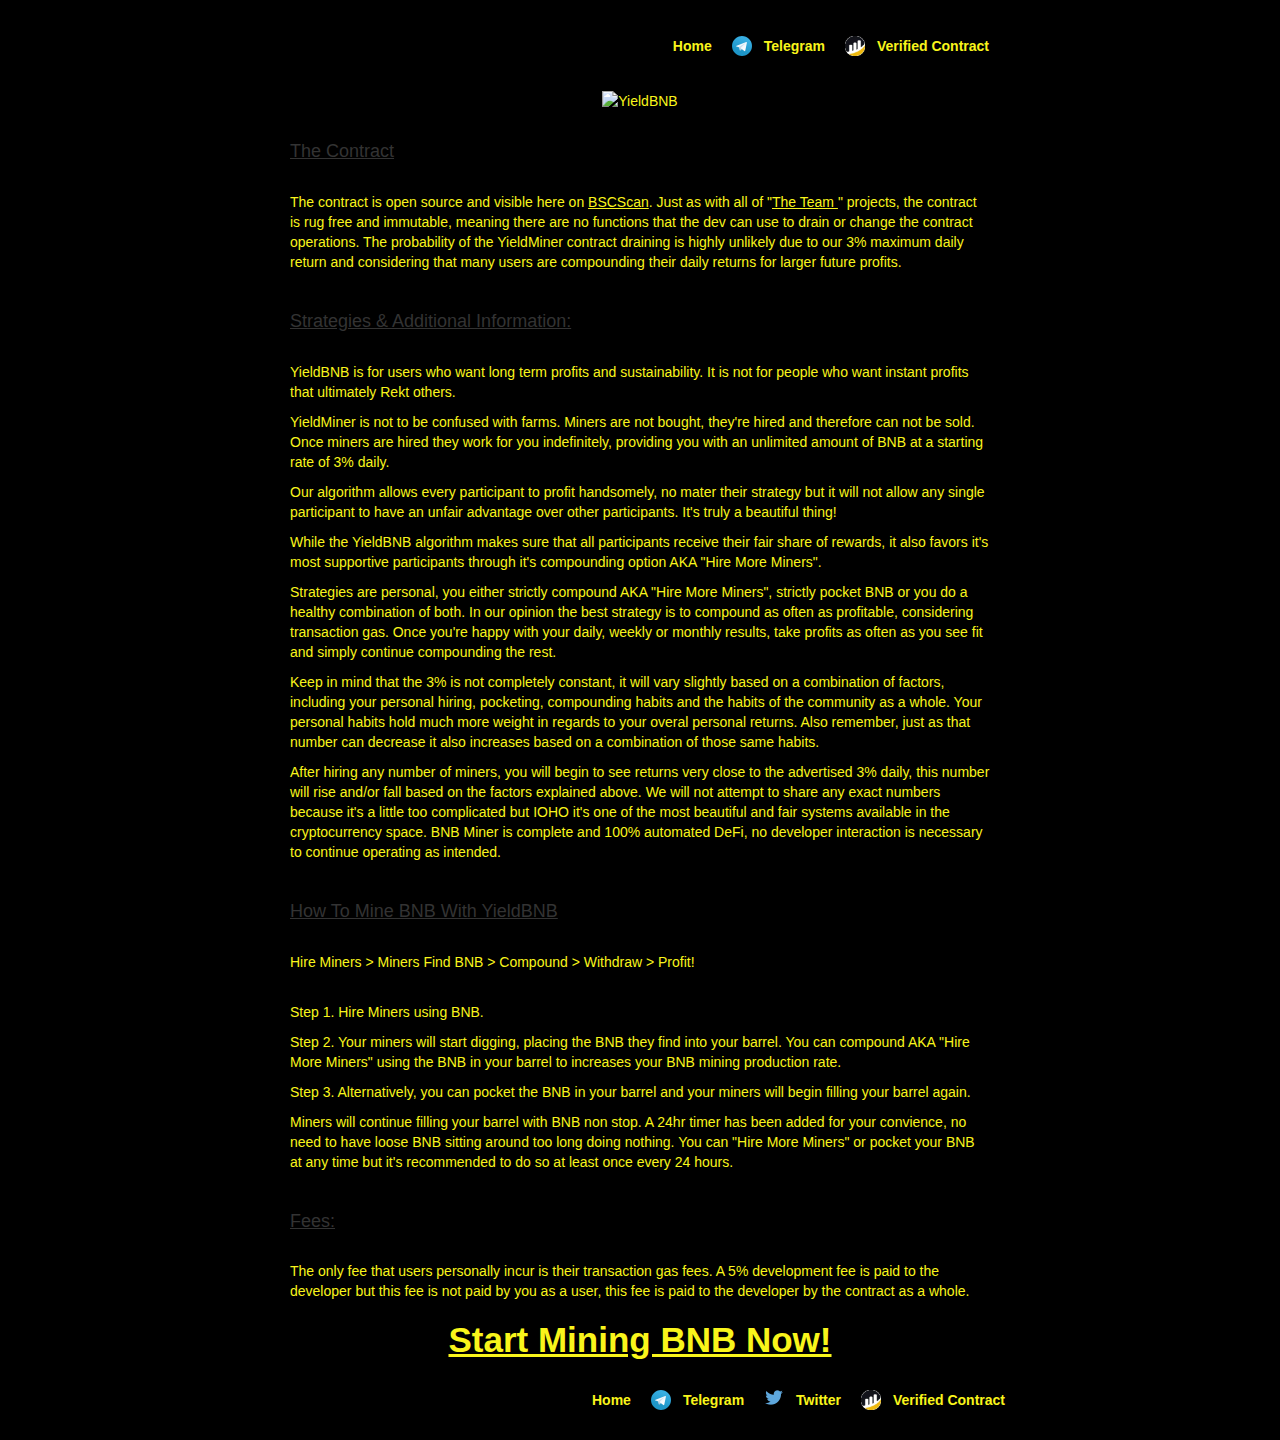
==== instructions.html @ d817cee5 "First commit" ====
<!DOCTYPE html>
<html lang="en">

<!-- Mirrored from YieldBNB.finance/instructions.php by HTTrack Website Copier/3.x [XR&CO'2014], Fri, 10 Sep 2021 21:15:22 GMT -->
<!-- Added by HTTrack --><meta http-equiv="content-type" content="text/html;charset=UTF-8" /><!-- /Added by HTTrack -->
<head>
	<meta charset="utf-8">
	<meta content="IE=edge" http-equiv="X-UA-Compatible">
	<meta content="width=device-width, initial-scale=1" name="viewport">
	<meta content="Hire Miners to earn BNB" name="description">
	<meta name="image" content="assets/img/miner-og-image.png">
    <!-- opengraph image -->
	<meta property="og:image" content="assets/img/miner-og-image.png">
	<meta property="og:title" content="YieldBNB.Finance">
  <meta property="og:type" content="website"/>
	<meta property="og:description" content="Hire Miners to earn BNB">
	<meta property="og:url" content="index.html">
	<!-- Twitter meta -->
	<meta name="twitter:card" content="summary_large_image">
	<meta name="twitter:site" content="index.html">
	<meta name="twitter:title" content="YieldBNB.Finance">
	<meta name="twitter:description" content="Hire Miners to earn BNB">
	<meta name="twitter:image" content="assets/img/miner-og-image.png">
	<!-- favicon files -->
	<link rel="icon" type="image/png" href="assets/favicon/favicon-32x32.png" sizes="32x32" />
	<link rel="icon" type="image/png" href="assets/favicon/favicon-16x16.png" sizes="16x16" />	
	<meta name="msapplication-TileColor" content="#E9B208">
	<meta name="theme-color" content="#FFFFFF">
	<title>YieldBNB</title>
	<!-- bootstrap core CSS -->
	<link href="dist/css/bootstrap.min.css" rel="stylesheet">
	<link href="assets/css/ie10-viewport-bug-workaround.css" rel="stylesheet">
	<link href="jumbotron-narrow.css" rel="stylesheet">
	<link href="custom.css" rel="stylesheet">
	<link href="assets/fonts/fonts.min.css" rel="stylesheet" type="text/css">
</head>
<body>
	<div class="modal" id="myModal">
		<div class="modal-content">
			<div id="modal-internal"></div>
		</div>
	</div>
	<div class="container">
    <nav class="navbar navbar-default">
  <div class="container-fluid">
    <div></div>

    <div class="mobile-align">
      <ul class="nav navbar-nav navbar-right font-weight-normal">
          <li><a class="social-pad" href="index.html"><img alt="Home" class="social-icons" src="assets/img/social-icons/homebutton.png"><span class="hide-mobile">Home</span></a></li>
          <li><a class="social-pad" href="https://t.me/YieldBNB_OfficalMiner" target="_blank"><img alt="telegram" class="social-icons" src="assets/img/social-icons/telegram.svg"><span class="hide-mobile">Telegram</span></a></li>
        <li><a class="social-pad" href="https://bscscan.com/address/0xae19e72f59ce4e8ab3328dbeb790c267cbfb4c1b" target="_blank"><img alt="BSCSCAN" class="social-icons" src="assets/img/social-icons/bscscan3.png"><span class="hide-mobile">Verified Contract</span></a></li>
      </ul>
    </div>
  </div>
</nav>
    <div>
  <ul style="display:none;" class="nav nav-tabs nav-justified" id="myTabs" role="tablist">
    <li role="presentation" class="active"><a href="#home" id="miner-tab" role="tab" data-toggle="tab" aria-controls="home" aria-expanded="true">YieldBNB</a></li>
  </ul>
  <div class="tab-content" id="myTabContent">
    <div class="tab-pane fade active in" role="tabpanel" id="home" aria-labelledby="goose-tab">
      
    </div>
    
    <center>
          <a href=index.html><img alt="YieldBNB" src="assets/img/YieldBNBlogo.png" href="index.html" width="100%" height="auto"></a>
          </center>
    
    </br>
    
		<footer class="footer">



                <h4><u>The Contract</u></h4>
                </br>
                <p>The contract is open source and visible here on <a href="https://bscscan.com/address/0xae19e72f59ce4e8ab3328dbeb790c267cbfb4c1b" target="_blank"><u>BSCScan</u></a>. Just as with all of "<a href="https://t.me/YieldLockFinance" target="_blank"><u>The Team </u></a>" projects, the contract is rug free and immutable, meaning there are no functions that the dev can use to drain or change the contract operations. The probability of the YieldMiner contract draining is highly unlikely due to our 3% maximum daily return and considering that many users are compounding their daily returns for larger future profits.
                </p>
                </br>
                <h4><u>Strategies & Additional Information:</u></h4>
                </br>
                <p>YieldBNB is for users who want long term profits and sustainability. It is not for people who want instant profits that ultimately Rekt others.</p>
                
                <p>YieldMiner is not to be confused with farms. Miners are not bought, they're hired and therefore can not be sold. Once miners are hired they work for you indefinitely, providing you with an unlimited amount of BNB at a starting rate of 3% daily.</p>

                <p>Our algorithm allows every participant to profit handsomely, no mater their strategy but it will not allow any single participant to have an unfair advantage over other participants. It's truly a beautiful thing!</p>
                
                <p>While the YieldBNB algorithm makes sure that all participants receive their fair share of rewards, it also favors it's most supportive participants through it's compounding option AKA "Hire More Miners".</p>

                <p>Strategies are personal,  you either strictly compound AKA "Hire More Miners", strictly pocket BNB or you do a healthy combination of both. In our opinion the best strategy is to compound as often as profitable, considering transaction gas. Once you're happy with your daily, weekly or monthly results, take profits as often as you see fit and simply continue compounding the rest.</p>

                 <p>Keep in mind that the 3% is not completely constant, it will vary slightly based on a combination of factors, including your personal hiring, pocketing, compounding habits and the habits of the community as a whole. Your personal habits hold much more weight in regards to your overal personal returns. Also remember, just as that number can decrease it also increases based on a combination of those same habits.</p>

                 <p>After hiring any number of miners, you will begin to see returns very close to the advertised 3% daily, this number will rise and/or fall based on the factors explained above. We will not attempt to share any exact numbers because it's a little too complicated but IOHO it's one of the most beautiful and fair systems available in the cryptocurrency space. BNB Miner is complete and 100% automated DeFi, no developer interaction is necessary to continue operating as intended.</p>
                 </br>
                 <h4><u>How To Mine BNB With YieldBNB</u></h4>
                </br>
                <p>Hire Miners > Miners Find BNB > Compound > Withdraw > Profit!</p>
                </br>
                <p>Step 1. Hire Miners using BNB.
                </p><p>Step 2. Your miners will start digging, placing the BNB they find into your barrel. You can compound AKA "Hire More Miners" using the BNB in your barrel to increases your BNB mining production rate.
                </p><p>Step 3. Alternatively, you can pocket the BNB in your barrel and your miners will begin filling your barrel again.
                </p>
                <p>Miners will continue filling your barrel with BNB non stop. A 24hr timer has been added for your convience, no need to have loose BNB sitting around too long doing nothing. You can "Hire More Miners" or pocket your BNB at any time but it's recommended to do so at least once every 24 hours.</p>
                </br>
                <h4><u>Fees:</u></h4>
                </br>
                <p>The only fee that users personally incur is their transaction gas fees. A 5% development fee is paid to the developer but this fee is not paid by you as a user,  this fee is paid to the developer by the contract as a whole.</p>
                <Center><h1><a href="index.html"><u>Start Mining BNB Now!</u></a></h1></Center>
                

                </div>
			</div>
			
			<div class="">
				<div class="">
					<center><ul class="nav navbar-nav navbar-right font-weight-normal">
          <li><a class="social-pad" href="index.html"><img alt="Home" class="social-icons" src="assets/img/social-icons/homebutton.png"><span class="hide-mobile">Home</span></a></li>
          <li><a class="social-pad" href="https://t.me/YieldBNB_OfficalMiner" target="_blank"><img alt="Telegram" class="social-icons" src="assets/img/social-icons/telegram.svg"><span class="hide-mobile">Telegram</span></a></li>
          <li><a class="social-pad" href="https://twitter.com/YieldLock" target="_blank"><img alt="Twitter" class="social-icons" src="assets/img/social-icons/Twitter-Logo.png"><span class="hide-mobile">Twitter</span></a></li>
        <li><a class="social-pad" href="https://bscscan.com/address/0xae19e72f59ce4e8ab3328dbeb790c267cbfb4c1b" target="_blank"><img alt="BSCSCAN" class="social-icons" src="assets/img/social-icons/bscscan3.png"><span class="hide-mobile">Verified Contract</span></a></li>
      </ul></center>
                    
				</div>
				</div>
			
		</footer>
	</div>
	<!-- IE10 viewport hack for Surface/desktop Windows 8 bug -->
	<script src="assets/js/ie10-viewport-bug-workaround.js">
	</script>
	<script src="../ajax.googleapis.com/ajax/libs/jquery/1.10.2/jquery.min.js">
	</script>
	<script src="../maxcdn.bootstrapcdn.com/bootstrap/3.3.7/js/bootstrap.min.js">
	</script>
	<script src="../ajax.googleapis.com/ajax/libs/jquery/1.12.4/jquery.min.js">
	</script>
	</div>
	</div>
</body>

<!-- Mirrored from bnbminer.finance/instructions.php by HTTrack Website Copier/3.x [XR&CO'2014], Fri, 10 Sep 2021 21:15:22 GMT -->
</html>
---- assets/css/ie10-viewport-bug-workaround.css ----
/*!
 * IE10 viewport hack for Surface/desktop Windows 8 bug
 * Copyright 2014-2015 Twitter, Inc.
 * Licensed under MIT (https://github.com/twbs/bootstrap/blob/master/LICENSE)
 */

/*
 * See the Getting Started docs for more information:
 * http://getbootstrap.com/getting-started/#support-ie10-width
 */
@-ms-viewport     { width: device-width; }
@-o-viewport      { width: device-width; }
@viewport         { width: device-width; }
---- jumbotron-narrow.css ----
/* Space out content a bit */
body {
  padding-top: 20px;
  padding-bottom: 20px;
}

/* Everything but the jumbotron gets side spacing for mobile first views */
.header,
.marketing,
.footer {
  padding-right: 15px;
  padding-left: 15px;
}

/* Custom page header */
.header {
  padding-bottom: 20px;
  border-bottom: 1px solid #e5e5e5;
}
/* Make the masthead heading the same height as the navigation */
.header h3 {
  margin-top: 0;
  margin-bottom: 0;
  line-height: 40px;
}

/* Custom page footer */
.footer {
  padding-top: 19px;
  color: #777;
  border-top: 1px solid #e5e5e5;
}

/* Customize container */
@media (min-width: 768px) {
  .container {
    max-width: 730px;
  }
}
.container-narrow > hr {
  margin: 30px 0;
}

/* Main marketing message and sign up button */
.jumbotron {
  text-align: center;
  border-bottom: 1px solid #e5e5e5;
}
.jumbotron .btn {
  padding: 14px 24px;
  font-size: 21px;
}

/* Supporting marketing content */
.marketing {
  margin: 40px 0;
}
.marketing p + h4 {
  margin-top: 28px;
}

/* Responsive: Portrait tablets and up */
@media screen and (min-width: 768px) {
  /* Remove the padding we set earlier */
  .header,
  .marketing,
  .footer {
    padding-right: 0;
    padding-left: 0;
  }
  /* Space out the masthead */
  .header {
    margin-bottom: 30px;
  }
  /* Remove the bottom border on the jumbotron for visual effect */
  .jumbotron {
    border-bottom: 0;
  }
}
---- custom.css ----
body {
    font-family: 'Proxima Nova', Georgia, sans-serif;
    background-color: #000000;
    -webkit-font-smoothing: antialiased;
    -moz-osx-font-smoothing: grayscale;
}

.warning {
    font-size: 16px !important;
}

a {
    color: #F9F51B;
}
a:hover{
    text-decoration: none;
  }
  .navbar-brand {
    float: left;
    height: inherit;
    padding: 15px 0 0;
    font-size: 25px;
    font-weight: bold;
    line-height: 20px;
}

.navbar-default .navbar-brand {
    color: #F9F51B;
}
nav {
  position: relative;
}

.language {
  font-size: 14px !important;
  padding: 0 0 0 10px !important;
  position: relative;
  top: 18px;
  font-weight: normal !important;
}

.jumbotron {
    background-color: transparent;
    padding-right: 0px !important;
    padding-left: 0px !important;
    padding-top: 0px !important;
    padding-bottom: 0px !important;
    border-radius: 0px !important;
    margin-top: 0px !important;
    border-bottom: 1px solid transparent;
}

.navbar-default {
    background-color: transparent;
    border-color: transparent;
}
.jumbotron p {
    margin-bottom: 0px;
    font-size: 22px;
}
.font-weight-normal {
  font-weight: normal !important;
}
.jumbotron .btn{
    padding: 10px 0;
}
.altcolor {
  position: relative;
    background-color: #03020200;
    border-radius: 20px;
    margin-top: 30px;
    padding: 20px;
}

.miners-tally-container {
    position: relative;
    font-weight: bold;
    font-size: 5rem !important;
    /* border-top: 2px solid #F9F51B; */
    background-color: #010101;
    border-top: 2px solid #F91B20;
    border-left: 2px solid #EEEEEE;
    border-right: 2px solid #EEEEEE;
    border-bottom: 2px solid #F91B20;
    border-radius: 20px 20px 20px 20px;
    min-height: 20px;
    padding: 5px;
    margin-top: 30px;
}

.purple {
  color: #9F7CAA !important;
}

.numminers {
    text-decoration: underline;
    text-decoration-color: #F9F51B;
}

.numseeders {
    text-decoration: underline;
    text-decoration-color: #F9F51B;
}
.tally-text{
  font-size: 3rem !important;
  font-weight: 600;
  color: #F9F51B;
}

.tally-text:after {
    content: url('assets/img/miners-sm.html');
    margin-left: 16px;
    position: relative;
    bottom: -5px;
}

#info-icon{
  cursor: pointer;
  z-index: 999;
}

.form-control {
    display: inline-block;
}

.main-img{
  max-height: 110px;
  width: auto;
  margin: 0 auto;
}
.heading{
  max-width: 300px;
  margin: 0 auto;
}

.main-logo{
  display: flex;
  align-items: center;
  justify-content: center
}
.logo-img{
  max-height: 65px;
  width: auto;
  margin-bottom: 10px;
}

.prod-contain-top {
    position: relative;
    background-color: #000000;
    border-top: 2px solid #EEEEEE;
    border-left: 2px solid #F91B20;
    border-right: 2px solid #F91B20;
    border-bottom: 2px solid #EEEEEE;
    padding: 4rem 0 1rem 0;
    border-radius: 20px;
    margin-top: 30px;
    z-index: 1;
    min-height: 235px;
    margin-top: 50px;
}

.prod-contain-top>h2 {
  font-size: 4rem;
  padding-top: .5rem;
  font-family: 'Proxima Nova', Georgia, sans-serif;
  font-weight: bold;
  color: #EEEEEE !important;
}

.prod-contain-bottom {
    position: relative;
    background-color: #000000;
    border-top: 2px solid #EEEEEE;
    border-left: 2px solid #F91B20;
    border-right: 2px solid #F91B20;
    border-bottom: 2px solid #EEEEEE;
    padding: 4rem 2rem 2rem;
    border-radius: 20px;
    margin-top: -50px;
    z-index: -1;
    min-height: 310px;
    
}

.prod-contain-bottom>h2 {
  font-size: 4.5rem;
  font-family: 'Proxima Nova', Georgia, sans-serif;
  font-weight: 600;
  color: #F9F51B !important;
  margin-bottom: .5rem;
  line-height: 4.5rem;
  width: min-content;
  margin-left: auto;
  margin-right: auto;
}
.pphr {
  font-size: 25px !important;
  margin: 0;
  font-family: 'Proxima Nova', Georgia, sans-serif;
  font-weight: 600 !important;
  color: #EEEEEE!important;
}

.hold-contain-top {
    position: relative;
    background-color: #000000;
    border-top: 2px solid #F91B20;
    border-bottom: 2px solid #F91B20;
    border-left: 2px solid #EEEEEE;
    border-right: 2px solid #EEEEEE;
    padding: 4rem 0 1rem 0;
    border-radius: 20px;
    margin-top: 30px;
    z-index: 1;
    min-height: 235px;
    margin-top: 50px;
}

.hold-contain-top>h2 {
  font-size: 4rem;
  padding-top: .5rem;
  font-family: 'Proxima Nova', Georgia, sans-serif;
  font-weight: bold;
  color: #F9F51B !important;
}

.hold-contain-bottom {
    position: relative;
    background-color: #000000;
    border-top: 2px solid #F91B20;
    border-left: 2px solid #EEEEEE;
    border-right: 2px solid #EEEEEE;
    border-bottom: 2px solid #F91B20;
    padding: 4rem 2rem 2rem;
    border-radius: 20px;
    margin-top: -50px;
    z-index: -1;
    min-height: 310px;
    
}

.hold-contain-bottom>h2 {
  font-size: 4.5rem;
  font-family: 'Proxima Nova', Georgia, sans-serif;
  font-weight: 600;
  color: #EEEEEE !important;
  margin-bottom: .5rem;
  line-height: 4.5rem;
  width: min-content;
  margin-left: auto;
  margin-right: auto;
}
.hold-contain-bottom>.pphr {
  font-size: 25px !important;
  margin: 0;
  font-family: 'Proxima Nova', Georgia, sans-serif;
  font-weight: 600;
  color: #EEEEEE !important;
}

.buy-contain-full {
    position: relative;
    background-color: #010101;
    border-radius: 20px;
    margin-top: 30px;
}

.buy-contain-left {
    min-height: 180px;
    background-color: #010101;
    border-radius: 20px;
    z-index: 1;
    height: 100%;
}

@keyframes slideInFromTop {
    0% {
        transform: translatey(-100%);
    }

    100% {
        transform: translateX(0);
    }
}

.invis {
    display: none;
    animation: .25s ease-out 0s 1 slideInFromTop;
}

.title {
    font-size: 38px !important;
}

h1 {
    font-size: 3.5rem;
    color: #947318;
    font-family: 'Proxima Nova', Georgia, sans-serif;
    font-weight: bolder;
    margin-bottom: 15px
}

p {
    color: #F9F51B !important;
}

h4 {
  color: #23ce14
  font-weight bold;
}

.info-badge {
  font-size: 10px;
  font-weight: 500;
  color: #F9F51B;
  border-radius: 4px;
  background-color: #F9F51B;
  padding: 2px 4px;
  margin-left: 5px;
  line-height: 1;
}

.free-shimp {
  margin: auto;
  position: absolute;
  top: 85px; left: 0; bottom: 0; right: 0;
  font-size: 16px;
}
.free-shimp:hover {
  color: #F9F51B;
}

.mw-250 {
  margin: 0 auto;
  max-width: 250px;
}

.btn-hatch{
    color: #EEEEEE;
    background-color: #010101;
    border-color: #F9F51B;
    width: 50%;
    font-weight: 600;
    border-radius: 40px;
    font-size: 22px !important;
    margin: 30px 0 15px 0;
    overflow: hidden;
    text-overflow: ellipsis;
    -webkit-user-select: none;
    -moz-user-select: none;
    -ms-user-select: none;
    user-select: none;
    white-space: nowrap;
}

@media (max-width: 992px){
  .btn-hatch{
      width: 95% !important;
  }
  .btn-sell{
    width: 95% !important;
  }
}

.btn-hatch:focus, .btn-hatch:hover{
    color: #EEEEEE;
    opacity: .8;
}

.btn-sell{
    color: #f02020;
    background-color: #010101;
    border-color: #F9F51B;
    width: 50%;
    font-weight: 600;
    border-radius: 40px;
    font-size: 22px !important;
    overflow: hidden;
    text-overflow: ellipsis;
    -webkit-user-select: none;
    -moz-user-select: none;
    -ms-user-select: none;
    user-select: none;
    white-space: nowrap;
}

.btn-sell:focus, .btn-sell:hover{
    color: #EEEEEE;
    opacity: .8;
}

.btn-buy{
    color: #109204;
    background-color: #010101;
    border-color: #F9F51B;
    font-weight: 600;
    border-radius: 10px;
    font-size: 22px !important;
    width: 100%;
    height: 60px;
    line-height: 40px;
    margin-bottom: 20px;
    margin-top: 5px;
    display: block;
    overflow: hidden;
    text-overflow: ellipsis;
    -webkit-user-select: none;
    -moz-user-select: none;
    -ms-user-select: none;
    user-select: none;
    white-space: nowrap;
}

#eggstobuy

.btn-buy:focus, .btn-buy:hover{
    color: #EEEEEE;
    opacity: .8;
}

.spend-input{
  display: flex;
  justify-content: space-between;
  margin: 20px 0 15px 0 !important;
}

.spend-input input {
  line-height: 60px;
  height: 60px;
  font-size: 22px;
  font-weight: 600;
  color: #F9F51B;
  background-color: transparent;
  border: 2px solid #EEEEEE;

}

.spend-input>.bnb-text{
  color: #EEEEEE;
  margin-left: 15px;
  text-transform: uppercase;
  font-size: 22px;
  position: relative;
  top: 15px;
  font-weight: bold;
}
.bnb-logo {
  margin: 45px auto;
}


  .footer {
    padding-top: 0px;
    color: inherit;
    border-top: 1px solid transparent;
}

.lr-pad {
  padding: 0 25px;
}

@media (min-width: 992px){
.nopad-left{
    padding-left: 0px;
}
.nopad-right{
    padding-right: 0px;
}
}

@media (max-width: 992px){
.nopad-lr{
    padding-left: 0px;
    padding-right: 0px;
}
}

@media (max-width: 768px){
.hide-mobile{
    display: none;
}
.social-icons {
    margin-right: 0px !important;
}
.mobile-align{
  position: absolute;
  top: -10px;
  right: 15px;
}
.nav>li>a {
    padding: 10px 0 10px 10px;
}
.social-icons {
    height: auto;
    width: 22px !important;
}
}


.social-pad {
      padding: 15px 0 10px 20px !important;
  }

.welcome-text{
  color: #e4c30a !important;
  font-size: 17px;
  font-weight: 600;
  text-align: center;
}

    .btn-default.active, .btn-default:active, .open > .dropdown-toggle.btn-default {
        color: #F9F51B;
        background-color: transparent;
        border-color: transparent;
    }

    .btn.active, .btn:active {
    background-image: none;
    box-shadow: none;
    outline: 0px;
}

.btn-default {
    color: #F9F51B;
    font-size: 18px;
    font-weight: 600;
    background-color: transparent;
    border-color: transparent;
}

.btn-default:hover {
    color: #cab70f;
    background-color: transparent;
    border-color: transparent;
}


.btn-default.active.focus, .btn-default.active:focus, .btn-default.active:hover, .btn-default:active.focus, .btn-default:active:focus, .btn-default:active:hover, .open > .dropdown-toggle.btn-default.focus, .open > .dropdown-toggle.btn-default:focus, .open > .dropdown-toggle.btn-default:hover {
    color: #e6d713;
    background-color: transparent;
    border-color: transparent;
}

.btn-group > .nav-btn:first-child:not(:last-child):not(.dropdown-toggle) {
    border-right: 2px solid #F9F51B;
}

.btn-group > .nav-btn:not(:first-child):not(:last-child):not(.dropdown-toggle) {
    border-right: 2px solid #F9F51B;
}
.btn-group, .btn-group-vertical {
    position: relative;
    display: inline-block;
    vertical-align: middle;
}
.btn-group, .btn-group-vertical {
    position: relative;
    display: inline-block;
    vertical-align: middle;
}
.dropdown-menu {
    position: absolute;
    font-weight: normal !important;
    top: 100%;
    left: 0;
    z-index: 1000;
    display: none;
    float: left;
    min-width: 160px;
    padding: 5px 0;
    margin: 2px 0 0;
    font-size: 14px;
    text-align: left;
    list-style: none;
    background-color: #fff;
    -webkit-background-clip: padding-box;
    background-clip: padding-box;
    border: 1px solid #ccc;
    border: 1px solid rgba(0,0,0,.15);
    border-radius: 10px;
    -webkit-box-shadow: 0 6px 12px rgba(0,0,0,.175);
    box-shadow: 0 6px 12px rgba(0,0,0,.175);
}

.social-icons {
  height: auto;
  width: 20px;
  float: left;
  margin-right: 12px;
}

.navbar-default .navbar-nav>li>a:focus, .navbar-default .navbar-nav>li>a:hover {
    color: #F9F51B;
    opacity: .8;
}

.btn-default.focus, .btn-default:focus {
  color: #F9F51B;
  background-color: transparent;
  border-color: transparent;
}

.nav-tabs > li.active > a, .nav-tabs > li.active > a:focus, .nav-tabs > li.active > a:hover {
    color: #F9F51B;
    cursor: default;
    background-color: rgb(10, 11, 9);
    border-width: 2px;
    border-style: solid;
    border-color: transparent !important;
    border-image: initial;
    border-bottom-color: rgb(10, 11, 9);
}

.nav-tabs>li>a {
    margin-right: 2px;
    line-height: 30px;
    border: 1px solid transparent;
    border-radius: 0px;
}

.nav>li>a {
    position: relative;
    display: block;
    font-weight: bold;
    border-radius: 20px 20px 0 0 !important;
}

.navbar-default .navbar-nav > .active > a, .navbar-default .navbar-nav > .active > a:focus, .navbar-default .navbar-nav > .active > a:hover {
    color: #F9F51B;
    background-color: transparent;
}

.navbar-default .navbar-nav > li > a {
    color: #F9F51B;
}

.nav-tabs.nav-justified>.active>a, .nav-tabs.nav-justified>.active>a:focus, .nav-tabs.nav-justified>.active>a:hover {
    border: 2px solid #F9F51B;
}

.nav-tabs {
    border-bottom: 2px solid #F9F51B;
}
.social-icons-contain{
  float: right;
}

@media (min-width: 768px){
.nav-tabs.nav-justified>li>a {
    border-bottom: 2px solid #c9d60d;
    border-radius: 4px 4px 0 0;
}
}

.nav-tabs>li {
    float: left;
    margin-bottom: 0px;
}

@media (max-width: 768px){
.nav-tabs.nav-justified>li>a {
    border-bottom: 2px solid #F9F51B;
    border-radius: 0;
}}

a:focus, a:hover {
    color: #F9F51B;
    text-decoration: none;
}

.nav-tabs>li>a:hover {
    border-color: transparent;
}

.nav>li>a:focus, .nav>li>a:hover {
    text-decoration: none;
    background-color: transparent;
}

.bg-purple{
  background-color: #F9F51B !important;
}

.border-purple{
      border-color: #F9F51B !important;
}

.text-purple{
  color: #F9F51B !important;
}

.bg-teal{
  background-color: #010101 !important;
}

.border-teal{
  border-color: #F9F51B !important;
}

.text-teal{
  color: #F9F51B !important;
}

.input-outline-purple{
  border: 2px solid #F9F51B !important;
}

.nav > li > a:focus, .nav > li > a:hover {
    background-color: transparent;
    text-decoration: none;
}

@media (max-width: 768px){
  .language {
    position: relative;
    top: 11px;
}
}


.navbar-nav>li {
    float: left !important;
}


#shrimp-tab{
  color: #F9F51B;
  border-bottom: 2px solid #354D5F;
  font-size: 22px;
  font-weight: bold;
}

.nav-tabs.nav-justified>li>a {
    margin-bottom: 0px;
    text-align: center;
}

.close {
    font-size: 30px;
}

.modal-header .close {
    margin-top: 3px;
    margin-right: 6px;
}

.table {
    margin-bottom: 0px;
}
.sm-padding-left{
  padding-left: 15px !important;
}

.pad-15{
  padding: 8px 15px !important;
}

.modal-title {
    margin: 0;
    line-height: 1.42857143;
    color: #F9F51B;
}

tr {
    color: #F9F51B;
}

.modal-content {
    border: 1px solid #F9F51B;
    background-color: #010101;
}
.table>thead>tr>th {
    border-bottom: none;
}

.close {
    font-weight: normal;
    line-height: 1;
    color: #F9F51B;
    opacity: .5;
}
---- assets/fonts/fonts.min.css ----
@font-face {
  font-family: 'Pacifico';
  font-style: normal;
  font-weight: 400;
  src: local('Pacifico Regular'), local('Pacifico-Regular'), url(https://fonts.gstatic.com/s/pacifico/v12/FwZY7-Qmy14u9lezJ-6H6MmBp0u-.woff2) format('woff2');
  font-display: swap;
;font-display: swap;}@font-face{font-family:proxima_nova_altblack;src:url('Mark%20Simonson%20-%20Proxima%20Nova%20Alt%20Black-webfont.html');src:url('Mark%20Simonson%20-%20Proxima%20Nova%20Alt%20Black-webfontd41d.html?#iefix') format('embedded-opentype'),url('Mark%20Simonson%20-%20Proxima%20Nova%20Alt%20Black-webfont-2.html') format('woff2'),url('Mark%20Simonson%20-%20Proxima%20Nova%20Alt%20Black-webfont-3.html') format('woff'),url('Mark%20Simonson%20-%20Proxima%20Nova%20Alt%20Black-webfont-4.html') format('truetype'),url('Mark%20Simonson%20-%20Proxima%20Nova%20Alt%20Black-webfont-5.html#proxima_nova_altblack') format('svg');font-weight:400;font-style:normal;font-display: swap;}@font-face{font-family:proxima_nova_altbold;src:url('Mark%20Simonson%20-%20Proxima%20Nova%20Alt%20Bold-webfont.html');src:url('Mark%20Simonson%20-%20Proxima%20Nova%20Alt%20Bold-webfontd41d.html?#iefix') format('embedded-opentype'),url('Mark%20Simonson%20-%20Proxima%20Nova%20Alt%20Bold-webfont-2.html') format('woff2'),url('Mark%20Simonson%20-%20Proxima%20Nova%20Alt%20Bold-webfont-3.html') format('woff'),url('Mark%20Simonson%20-%20Proxima%20Nova%20Alt%20Bold-webfont-4.html') format('truetype'),url('Mark%20Simonson%20-%20Proxima%20Nova%20Alt%20Bold-webfont-5.html#proxima_nova_altbold') format('svg');font-weight:400;font-style:normal;font-display: swap;}@font-face{font-family:'Proxima Nova';src:url('Mark%20Simonson%20-%20Proxima%20Nova%20Alt%20Regular-webfont.html');src:url('Mark%20Simonson%20-%20Proxima%20Nova%20Alt%20Regular-webfontd41d.html?#iefix') format('embedded-opentype'),url('Mark%20Simonson%20-%20Proxima%20Nova%20Alt%20Regular-webfont-2.html') format('woff2'),url('Mark%20Simonson%20-%20Proxima%20Nova%20Alt%20Regular-webfont-3.html') format('woff'),url('Mark%20Simonson%20-%20Proxima%20Nova%20Alt%20Regular-webfont-4.html') format('truetype'),url('Mark%20Simonson%20-%20Proxima%20Nova%20Alt%20Regular-webfont-5.html#proxima_nova_altregular') format('svg');font-weight:400;font-style:normal;font-display: swap;}@font-face{font-family:proxima_nova_scosfthin;src:url('Mark%20Simonson%20-%20Proxima%20Nova%20ScOsf%20Thin-webfont.html');src:url('Mark%20Simonson%20-%20Proxima%20Nova%20ScOsf%20Thin-webfontd41d.html?#iefix') format('embedded-opentype'),url('Mark%20Simonson%20-%20Proxima%20Nova%20ScOsf%20Thin-webfont-2.html') format('woff2'),url('Mark%20Simonson%20-%20Proxima%20Nova%20ScOsf%20Thin-webfont-3.html') format('woff'),url('Mark%20Simonson%20-%20Proxima%20Nova%20ScOsf%20Thin-webfont-4.html') format('truetype'),url('Mark%20Simonson%20-%20Proxima%20Nova%20ScOsf%20Thin-webfont-5.html#proxima_nova_scosfthin') format('svg');font-weight:400;font-style:normal;font-display: swap;}@font-face{font-family:proxima_nova_ltsemibold;src:url('Mark%20Simonson%20-%20Proxima%20Nova%20Semibold-webfont.html');src:url('Mark%20Simonson%20-%20Proxima%20Nova%20Semibold-webfontd41d.html?#iefix') format('embedded-opentype'),url('Mark%20Simonson%20-%20Proxima%20Nova%20Semibold-webfont-2.html') format('woff2'),url('Mark%20Simonson%20-%20Proxima%20Nova%20Semibold-webfont-3.html') format('woff'),url('Mark%20Simonson%20-%20Proxima%20Nova%20Semibold-webfont-4.html') format('truetype'),url('Mark%20Simonson%20-%20Proxima%20Nova%20Semibold-webfont-5.html#proxima_nova_ltsemibold') format('svg');font-weight:400;font-style:normal;font-display: swap;}@font-face{font-family:proxima_nova_ltthin;src:url('Mark%20Simonson%20-%20Proxima%20Nova%20Thin-webfont.html');src:url('Mark%20Simonson%20-%20Proxima%20Nova%20Thin-webfontd41d.html?#iefix') format('embedded-opentype'),url('Mark%20Simonson%20-%20Proxima%20Nova%20Thin-webfont-2.html') format('woff2'),url('Mark%20Simonson%20-%20Proxima%20Nova%20Thin-webfont-3.html') format('woff'),url('Mark%20Simonson%20-%20Proxima%20Nova%20Thin-webfont-4.html') format('truetype'),url('Mark%20Simonson%20-%20Proxima%20Nova%20Thin-webfont-5.html#proxima_nova_ltthin') format('svg');font-weight:400;font-style:normal}
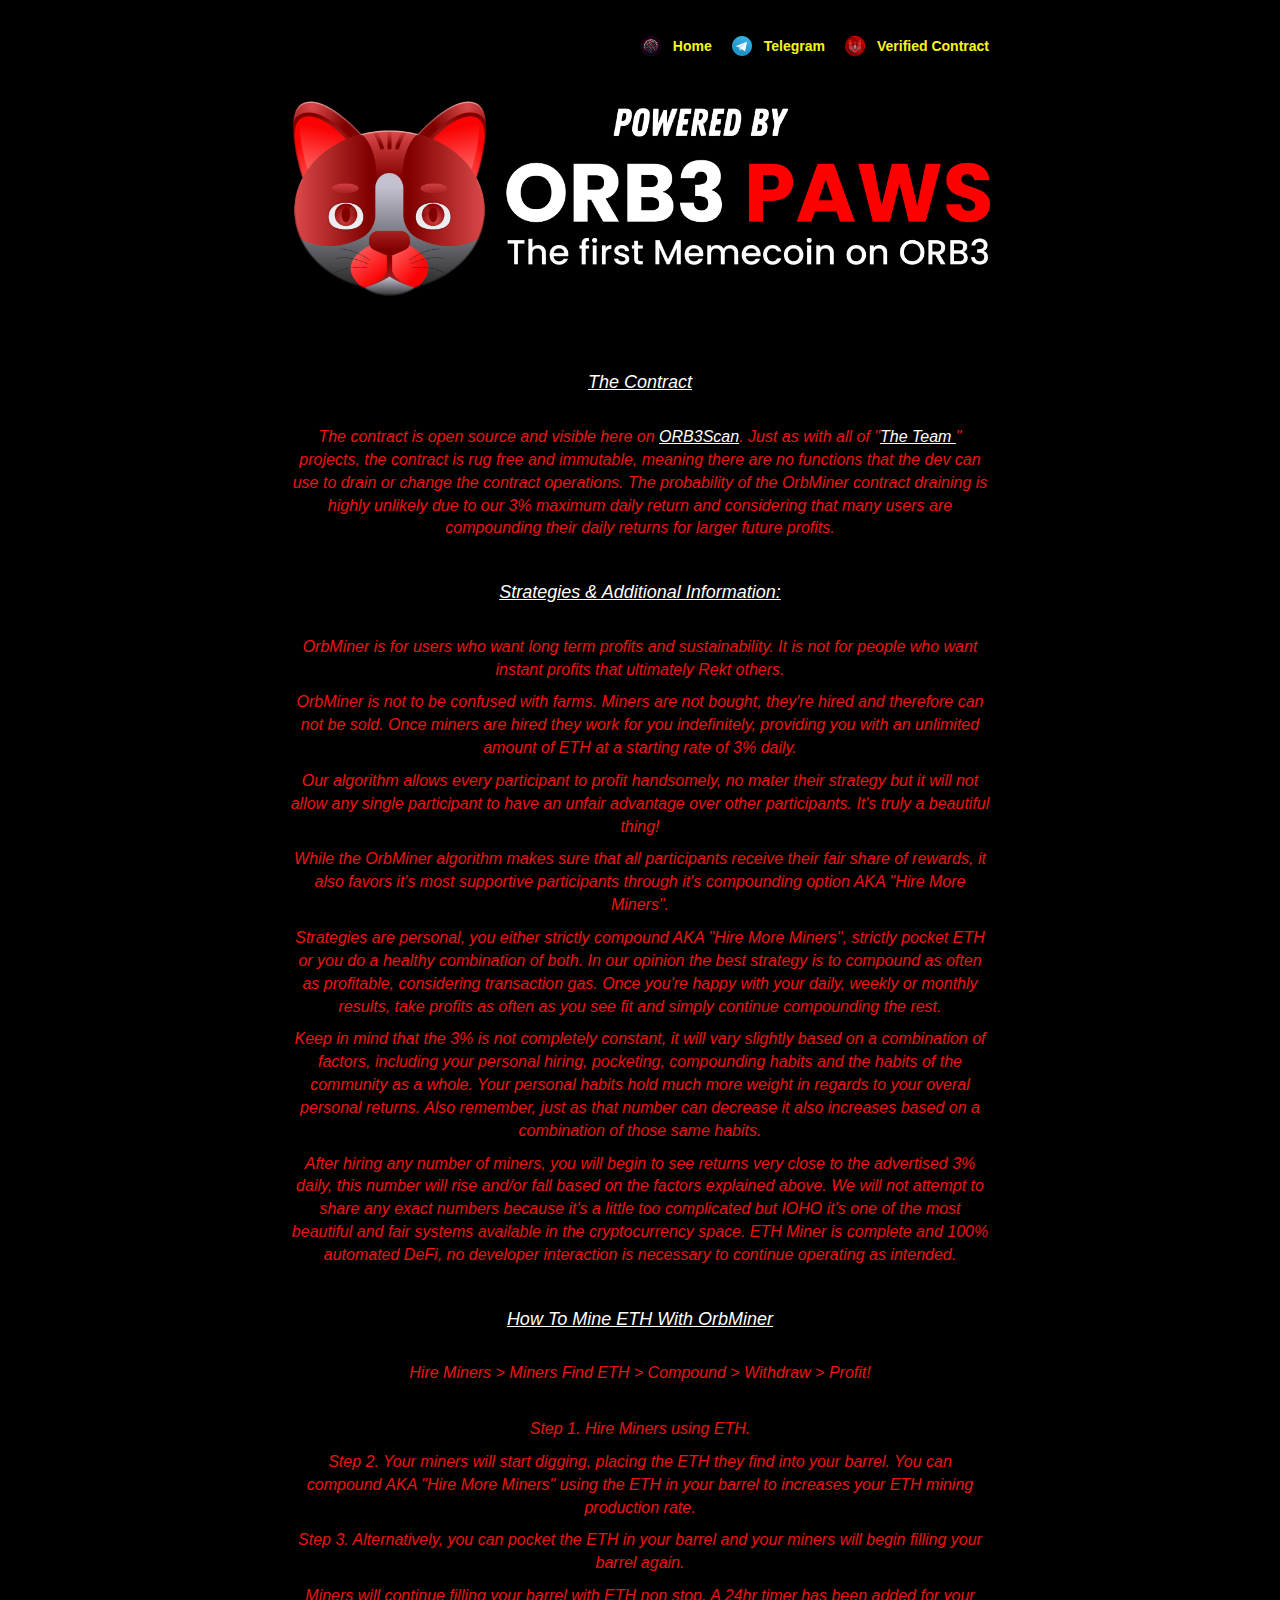
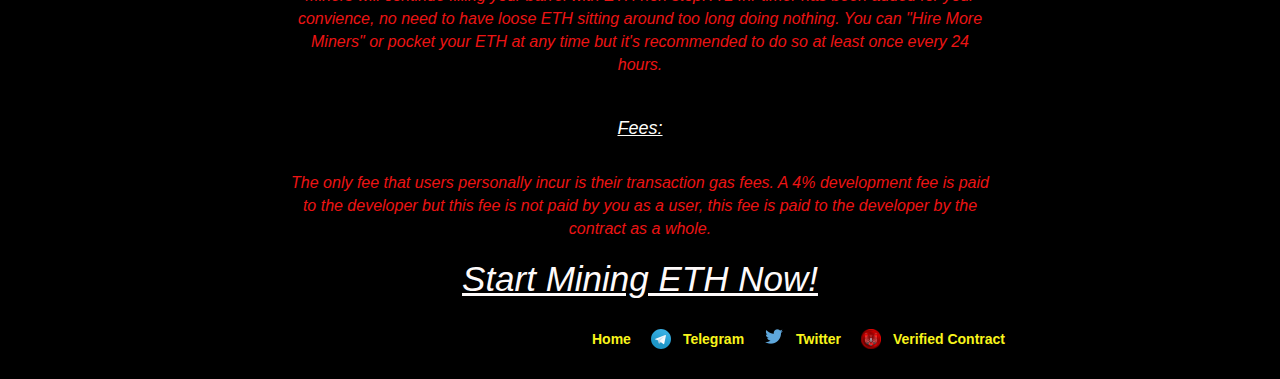
==== commit 093d253d: "second commit" ====
--- a/instructions.html
+++ b/instructions.html
@@ -1,32 +1,32 @@
 <!DOCTYPE html>
 <html lang="en">
 
-<!-- Mirrored from YieldBNB.finance/instructions.php by HTTrack Website Copier/3.x [XR&CO'2014], Fri, 10 Sep 2021 21:15:22 GMT -->
+<!-- Mirrored from OrbMiner.fun/instructions.php by HTTrack Website Copier/3.x [XR&CO'2014], Fri, 10 Sep 2021 21:15:22 GMT -->
 <!-- Added by HTTrack --><meta http-equiv="content-type" content="text/html;charset=UTF-8" /><!-- /Added by HTTrack -->
 <head>
 	<meta charset="utf-8">
 	<meta content="IE=edge" http-equiv="X-UA-Compatible">
 	<meta content="width=device-width, initial-scale=1" name="viewport">
-	<meta content="Hire Miners to earn BNB" name="description">
-	<meta name="image" content="assets/img/miner-og-image.png">
+	<meta content="Hire Miners to earn ETH" name="description">
+	<meta name="image" content="assets/img/NewOrbMiner1.png">
     <!-- opengraph image -->
-	<meta property="og:image" content="assets/img/miner-og-image.png">
-	<meta property="og:title" content="YieldBNB.Finance">
+	<meta property="og:image" content="assets/img/NewOrbMiner1.png">
+	<meta property="og:title" content="OrbMiner.Fun">
   <meta property="og:type" content="website"/>
-	<meta property="og:description" content="Hire Miners to earn BNB">
+	<meta property="og:description" content="Hire Miners to earn ETH">
 	<meta property="og:url" content="index.html">
 	<!-- Twitter meta -->
 	<meta name="twitter:card" content="summary_large_image">
 	<meta name="twitter:site" content="index.html">
-	<meta name="twitter:title" content="YieldBNB.Finance">
-	<meta name="twitter:description" content="Hire Miners to earn BNB">
-	<meta name="twitter:image" content="assets/img/miner-og-image.png">
+	<meta name="twitter:title" content="OrbMiner.Fun">
+	<meta name="twitter:description" content="Hire Miners to earn ETH">
+	<meta name="twitter:image" content="assets/img/NewOrbMiner1.png">
 	<!-- favicon files -->
-	<link rel="icon" type="image/png" href="assets/favicon/favicon-32x32.png" sizes="32x32" />
-	<link rel="icon" type="image/png" href="assets/favicon/favicon-16x16.png" sizes="16x16" />	
+	<link rel="icon" type="image/png" href="assets/favicon/favicon.png" sizes="32x32" />
+	<link rel="icon" type="image/png" href="assets/favicon/favicon.svg" sizes="16x16" />	
 	<meta name="msapplication-TileColor" content="#E9B208">
 	<meta name="theme-color" content="#FFFFFF">
-	<title>YieldBNB</title>
+	<title>OrbMiner | Powered By $OPAWS</title>
 	<!-- bootstrap core CSS -->
 	<link href="dist/css/bootstrap.min.css" rel="stylesheet">
 	<link href="assets/css/ie10-viewport-bug-workaround.css" rel="stylesheet">
@@ -47,16 +47,16 @@
 
     <div class="mobile-align">
       <ul class="nav navbar-nav navbar-right font-weight-normal">
-          <li><a class="social-pad" href="index.html"><img alt="Home" class="social-icons" src="assets/img/social-icons/homebutton.png"><span class="hide-mobile">Home</span></a></li>
-          <li><a class="social-pad" href="https://t.me/YieldBNB_OfficalMiner" target="_blank"><img alt="telegram" class="social-icons" src="assets/img/social-icons/telegram.svg"><span class="hide-mobile">Telegram</span></a></li>
-        <li><a class="social-pad" href="https://bscscan.com/address/0xae19e72f59ce4e8ab3328dbeb790c267cbfb4c1b" target="_blank"><img alt="BSCSCAN" class="social-icons" src="assets/img/social-icons/bscscan3.png"><span class="hide-mobile">Verified Contract</span></a></li>
+          <li><a class="social-pad" href="index.html"><img alt="Home" class="social-icons" src="assets/img/NewOrbMiner1.png"><span class="hide-mobile">Home</span></a></li>
+          <li><a class="social-pad" href="https://t.me/OrbMiner_Portal" target="_blank"><img alt="telegram" class="social-icons" src="assets/img/social-icons/telegram.svg"><span class="hide-mobile">Telegram</span></a></li>
+        <li><a class="social-pad" href="https://orb3scan.tech/address/0xED2055b7B78608553Bb34dC0eA509499aF9407E9?tab=contact_code" target="_blank"><img alt="ORB3SCAN" class="social-icons" src="assets/img/Oicon.png"><span class="hide-mobile">Verified Contract</span></a></li>
       </ul>
     </div>
   </div>
 </nav>
     <div>
   <ul style="display:none;" class="nav nav-tabs nav-justified" id="myTabs" role="tablist">
-    <li role="presentation" class="active"><a href="#home" id="miner-tab" role="tab" data-toggle="tab" aria-controls="home" aria-expanded="true">YieldBNB</a></li>
+    <li role="presentation" class="active"><a href="#home" id="miner-tab" role="tab" data-toggle="tab" aria-controls="home" aria-expanded="true">OrbMiner</a></li>
   </ul>
   <div class="tab-content" id="myTabContent">
     <div class="tab-pane fade active in" role="tabpanel" id="home" aria-labelledby="goose-tab">
@@ -64,7 +64,7 @@
     </div>
     
     <center>
-          <a href=index.html><img alt="YieldBNB" src="assets/img/YieldBNBlogo.png" href="index.html" width="100%" height="auto"></a>
+          <a href=index.html><img alt="OrbMiner" src="assets/img/POWERED BY.png" href="index.html" width="100%" height="auto"></a>
           </center>
     
     </br>
@@ -75,39 +75,39 @@
 
                 <h4><u>The Contract</u></h4>
                 </br>
-                <p>The contract is open source and visible here on <a href="https://bscscan.com/address/0xae19e72f59ce4e8ab3328dbeb790c267cbfb4c1b" target="_blank"><u>BSCScan</u></a>. Just as with all of "<a href="https://t.me/YieldLockFinance" target="_blank"><u>The Team </u></a>" projects, the contract is rug free and immutable, meaning there are no functions that the dev can use to drain or change the contract operations. The probability of the YieldMiner contract draining is highly unlikely due to our 3% maximum daily return and considering that many users are compounding their daily returns for larger future profits.
+                <p>The contract is open source and visible here on <a href="https://orb3scan.tech/address/0xED2055b7B78608553Bb34dC0eA509499aF9407E9?tab=contact_code" target="_blank"><u>ORB3Scan</u></a>. Just as with all of "<a href="https://t.me/OrbMiner_Portal" target="_blank"><u>The Team </u></a>" projects, the contract is rug free and immutable, meaning there are no functions that the dev can use to drain or change the contract operations. The probability of the OrbMiner contract draining is highly unlikely due to our 3% maximum daily return and considering that many users are compounding their daily returns for larger future profits.
                 </p>
                 </br>
                 <h4><u>Strategies & Additional Information:</u></h4>
                 </br>
-                <p>YieldBNB is for users who want long term profits and sustainability. It is not for people who want instant profits that ultimately Rekt others.</p>
+                <p>OrbMiner is for users who want long term profits and sustainability. It is not for people who want instant profits that ultimately Rekt others.</p>
                 
-                <p>YieldMiner is not to be confused with farms. Miners are not bought, they're hired and therefore can not be sold. Once miners are hired they work for you indefinitely, providing you with an unlimited amount of BNB at a starting rate of 3% daily.</p>
+                <p>OrbMiner is not to be confused with farms. Miners are not bought, they're hired and therefore can not be sold. Once miners are hired they work for you indefinitely, providing you with an unlimited amount of ETH at a starting rate of 3% daily.</p>
 
                 <p>Our algorithm allows every participant to profit handsomely, no mater their strategy but it will not allow any single participant to have an unfair advantage over other participants. It's truly a beautiful thing!</p>
                 
-                <p>While the YieldBNB algorithm makes sure that all participants receive their fair share of rewards, it also favors it's most supportive participants through it's compounding option AKA "Hire More Miners".</p>
+                <p>While the OrbMiner algorithm makes sure that all participants receive their fair share of rewards, it also favors it's most supportive participants through it's compounding option AKA "Hire More Miners".</p>
 
-                <p>Strategies are personal,  you either strictly compound AKA "Hire More Miners", strictly pocket BNB or you do a healthy combination of both. In our opinion the best strategy is to compound as often as profitable, considering transaction gas. Once you're happy with your daily, weekly or monthly results, take profits as often as you see fit and simply continue compounding the rest.</p>
+                <p>Strategies are personal,  you either strictly compound AKA "Hire More Miners", strictly pocket ETH or you do a healthy combination of both. In our opinion the best strategy is to compound as often as profitable, considering transaction gas. Once you're happy with your daily, weekly or monthly results, take profits as often as you see fit and simply continue compounding the rest.</p>
 
                  <p>Keep in mind that the 3% is not completely constant, it will vary slightly based on a combination of factors, including your personal hiring, pocketing, compounding habits and the habits of the community as a whole. Your personal habits hold much more weight in regards to your overal personal returns. Also remember, just as that number can decrease it also increases based on a combination of those same habits.</p>
 
-                 <p>After hiring any number of miners, you will begin to see returns very close to the advertised 3% daily, this number will rise and/or fall based on the factors explained above. We will not attempt to share any exact numbers because it's a little too complicated but IOHO it's one of the most beautiful and fair systems available in the cryptocurrency space. BNB Miner is complete and 100% automated DeFi, no developer interaction is necessary to continue operating as intended.</p>
+                 <p>After hiring any number of miners, you will begin to see returns very close to the advertised 3% daily, this number will rise and/or fall based on the factors explained above. We will not attempt to share any exact numbers because it's a little too complicated but IOHO it's one of the most beautiful and fair systems available in the cryptocurrency space. ETH Miner is complete and 100% automated DeFi, no developer interaction is necessary to continue operating as intended.</p>
                  </br>
-                 <h4><u>How To Mine BNB With YieldBNB</u></h4>
+                 <h4><u>How To Mine ETH With OrbMiner</u></h4>
                 </br>
-                <p>Hire Miners > Miners Find BNB > Compound > Withdraw > Profit!</p>
+                <p>Hire Miners > Miners Find ETH > Compound > Withdraw > Profit!</p>
                 </br>
-                <p>Step 1. Hire Miners using BNB.
-                </p><p>Step 2. Your miners will start digging, placing the BNB they find into your barrel. You can compound AKA "Hire More Miners" using the BNB in your barrel to increases your BNB mining production rate.
-                </p><p>Step 3. Alternatively, you can pocket the BNB in your barrel and your miners will begin filling your barrel again.
+                <p>Step 1. Hire Miners using ETH.
+                </p><p>Step 2. Your miners will start digging, placing the ETH they find into your barrel. You can compound AKA "Hire More Miners" using the ETH in your barrel to increases your ETH mining production rate.
+                </p><p>Step 3. Alternatively, you can pocket the ETH in your barrel and your miners will begin filling your barrel again.
                 </p>
-                <p>Miners will continue filling your barrel with BNB non stop. A 24hr timer has been added for your convience, no need to have loose BNB sitting around too long doing nothing. You can "Hire More Miners" or pocket your BNB at any time but it's recommended to do so at least once every 24 hours.</p>
+                <p>Miners will continue filling your barrel with ETH non stop. A 24hr timer has been added for your convience, no need to have loose ETH sitting around too long doing nothing. You can "Hire More Miners" or pocket your ETH at any time but it's recommended to do so at least once every 24 hours.</p>
                 </br>
                 <h4><u>Fees:</u></h4>
                 </br>
-                <p>The only fee that users personally incur is their transaction gas fees. A 5% development fee is paid to the developer but this fee is not paid by you as a user,  this fee is paid to the developer by the contract as a whole.</p>
-                <Center><h1><a href="index.html"><u>Start Mining BNB Now!</u></a></h1></Center>
+                <p>The only fee that users personally incur is their transaction gas fees. A 4% development fee is paid to the developer but this fee is not paid by you as a user,  this fee is paid to the developer by the contract as a whole.</p>
+                <Center><h1><a href="index.html"><u>Start Mining ETH Now!</u></a></h1></Center>
                 
 
                 </div>
@@ -117,9 +117,9 @@
 				<div class="">
 					<center><ul class="nav navbar-nav navbar-right font-weight-normal">
           <li><a class="social-pad" href="index.html"><img alt="Home" class="social-icons" src="assets/img/social-icons/homebutton.png"><span class="hide-mobile">Home</span></a></li>
-          <li><a class="social-pad" href="https://t.me/YieldBNB_OfficalMiner" target="_blank"><img alt="Telegram" class="social-icons" src="assets/img/social-icons/telegram.svg"><span class="hide-mobile">Telegram</span></a></li>
-          <li><a class="social-pad" href="https://twitter.com/YieldLock" target="_blank"><img alt="Twitter" class="social-icons" src="assets/img/social-icons/Twitter-Logo.png"><span class="hide-mobile">Twitter</span></a></li>
-        <li><a class="social-pad" href="https://bscscan.com/address/0xae19e72f59ce4e8ab3328dbeb790c267cbfb4c1b" target="_blank"><img alt="BSCSCAN" class="social-icons" src="assets/img/social-icons/bscscan3.png"><span class="hide-mobile">Verified Contract</span></a></li>
+          <li><a class="social-pad" href="https://t.me/OrbMiner_Portal" target="_blank"><img alt="Telegram" class="social-icons" src="assets/img/social-icons/telegram.svg"><span class="hide-mobile">Telegram</span></a></li>
+          <li><a class="social-pad" href="https://twitter.com/OrbMiner" target="_blank"><img alt="Twitter" class="social-icons" src="assets/img/social-icons/Twitter-Logo.png"><span class="hide-mobile">Twitter</span></a></li>
+        <li><a class="social-pad" href="https://orb3scan.tech/address/0xED2055b7B78608553Bb34dC0eA509499aF9407E9?tab=contact_code" target="_blank"><img alt="BSCSCAN" class="social-icons" src="assets/img/Oicon.png"><span class="hide-mobile">Verified Contract</span></a></li>
       </ul></center>
                     
 				</div>
@@ -140,5 +140,5 @@
 	</div>
 </body>
 
-<!-- Mirrored from bnbminer.finance/instructions.php by HTTrack Website Copier/3.x [XR&CO'2014], Fri, 10 Sep 2021 21:15:22 GMT -->
+<!-- Mirrored from ETHminer.Fun/instructions.php by HTTrack Website Copier/3.x [XR&CO'2014], Fri, 10 Sep 2021 21:15:22 GMT -->
 </html>
--- a/custom.css
+++ b/custom.css
@@ -94,7 +94,7 @@
 
 .numminers {
     text-decoration: underline;
-    text-decoration-color: #F9F51B;
+    text-decoration-color: #eaf91b;
 }
 
 .numseeders {
@@ -104,7 +104,7 @@
 .tally-text{
   font-size: 3rem !important;
   font-weight: 600;
-  color: #F9F51B;
+  color: #fbfcfb;
 }
 
 .tally-text:after {
@@ -186,7 +186,7 @@
   font-size: 4.5rem;
   font-family: 'Proxima Nova', Georgia, sans-serif;
   font-weight: 600;
-  color: #F9F51B !important;
+  color: #32dc08 !important;
   margin-bottom: .5rem;
   line-height: 4.5rem;
   width: min-content;
@@ -221,7 +221,7 @@
   padding-top: .5rem;
   font-family: 'Proxima Nova', Georgia, sans-serif;
   font-weight: bold;
-  color: #F9F51B !important;
+  color: #f5f5f7 !important;
 }
 
 .hold-contain-bottom {
@@ -301,7 +301,7 @@
 }
 
 p {
-    color: #F9F51B !important;
+    color: #ec1414 !important;
 }
 
 h4 {
@@ -312,7 +312,7 @@
 .info-badge {
   font-size: 10px;
   font-weight: 500;
-  color: #F9F51B;
+  color: #f91b1b;
   border-radius: 4px;
   background-color: #F9F51B;
   padding: 2px 4px;
@@ -336,9 +336,9 @@
 }
 
 .btn-hatch{
-    color: #EEEEEE;
+    color: #059817;
     background-color: #010101;
-    border-color: #F9F51B;
+    border-color: #e4e4e1;
     width: 50%;
     font-weight: 600;
     border-radius: 40px;
@@ -370,7 +370,7 @@
 .btn-sell{
     color: #f02020;
     background-color: #010101;
-    border-color: #F9F51B;
+    border-color: #fbf8f8;
     width: 50%;
     font-weight: 600;
     border-radius: 40px;
@@ -392,7 +392,7 @@
 .btn-buy{
     color: #109204;
     background-color: #010101;
-    border-color: #F9F51B;
+    border-color: #fafaf9;
     font-weight: 600;
     border-radius: 10px;
     font-size: 22px !important;
@@ -449,11 +449,37 @@
 }
 
 
-  .footer {
-    padding-top: 0px;
-    color: inherit;
-    border-top: 1px solid transparent;
-}
+.footer {
+  padding-top: 0px;
+  color: inherit;
+  border-top: 1px solid transparent;
+  background-color: transparent;
+  text-align: center;
+  font-style: italic;
+  font-size: 16px;
+  font-weight: 300;
+  line-height: 1.42857143;
+  color: #fefefa;
+  padding: 0px 0;
+  margin-top: 30px;
+  margin-bottom: 0px;
+  border-color: transparent;
+  border-style: solid;
+  border-width: 0px;
+  border-radius: 10px;
+  box-shadow: #F91B20;
+  
+}
+
+.footer a {
+  color: #fefafa;
+}
+
+.footer a:hover {
+  color: #f91b26;
+}
+
+
 
 .lr-pad {
   padding: 0 25px;
@@ -779,3 +805,9 @@
     color: #F9F51B;
     opacity: .5;
 }
+.col-lg-6 {
+  flex: 0 0 50%; /* Each column takes up half the width */
+  max-width: 50%; /* Maximum width */
+  padding: 15px; /* Padding for spacing */
+  box-sizing: border-box; /* Include padding in width calculation */
+}